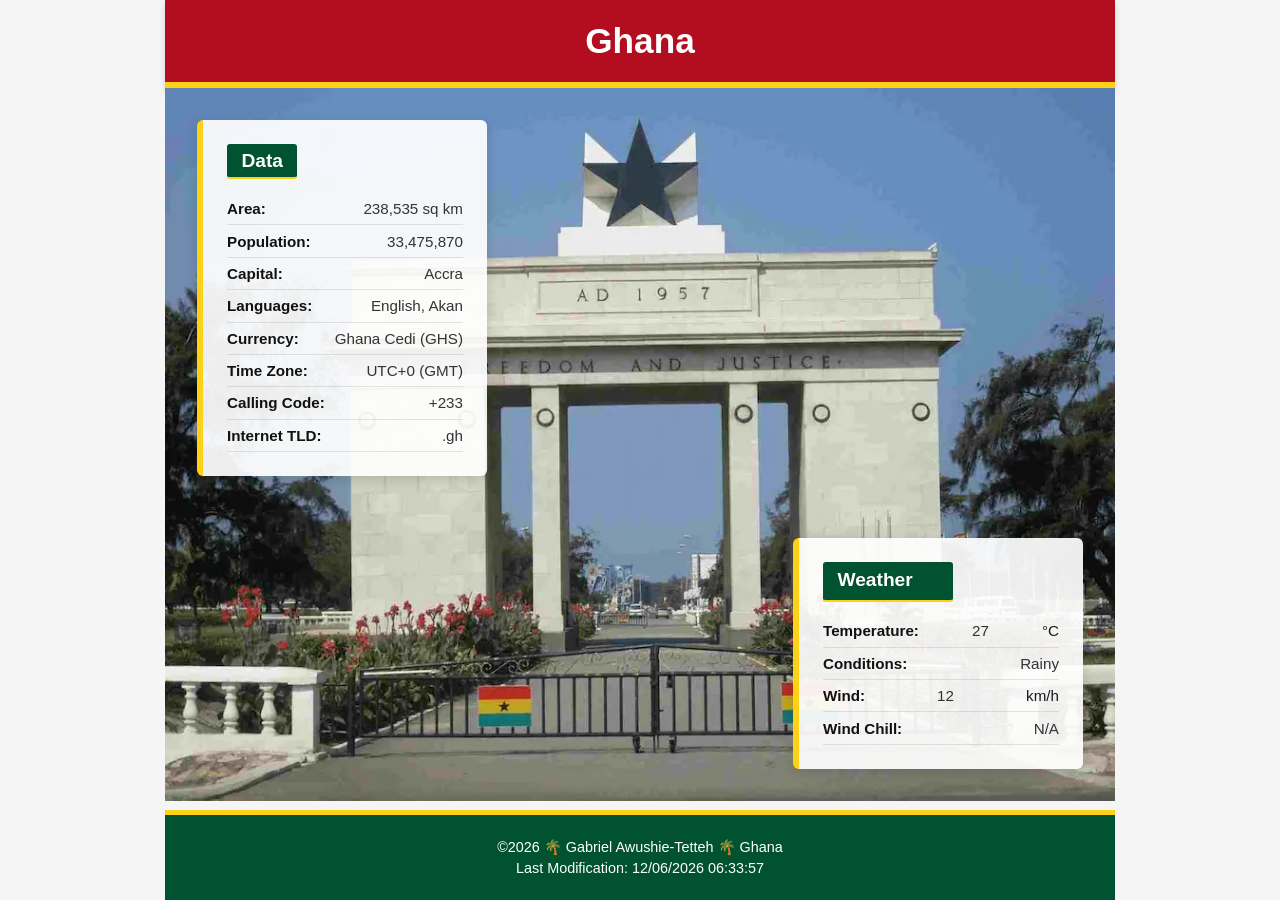
==== place.html @ 5f1bfde1 "country page" ====
<!DOCTYPE html>
<html lang="en">

<head>
    <meta charset="UTF-8">
    <meta name="viewport" content="width=device-width, initial-scale=1.0">
    <meta name="description" content="Country Page for Gabriel Awushie-Tetteh">
    <meta name="author" content="Gabriel Awushie-Tetteh">
    <title>My Country Page WDD131</title>

    <link rel="stylesheet" href="../styles/place.css">
    <script src="../scripts/place.js" defer></script>
</head>

<body>

    <header>
        <h1>Ghana</h1>
    </header>

    <main>
        <div class="hero">
            <picture>
                <source srcset="images/hero-large.webp" media="(min-width: 900px)">
                <source srcset="images/hero-medium.webp" media="(min-width: 550px)">
                <img src="images/hero-small.jpg" alt="Scenic view of Ghana" width="500" height="300">
            </picture>

            <section class="card data-card">
                <h2>Data</h2>
                <ul class="stats-list">
                    <li><span class="label">Area:</span> <span class="value">238,535 sq km</span></li>
                    <li><span class="label">Population:</span> <span class="value">33,475,870</span></li>
                    <li><span class="label">Capital:</span> <span class="value">Accra</span></li>
                    <li><span class="label">Languages:</span> <span class="value">English, Akan</span></li>
                    <li><span class="label">Currency:</span> <span class="value">Ghana Cedi (GHS)</span></li>
                    <li><span class="label">Time Zone:</span> <span class="value">UTC+0 (GMT)</span></li>
                    <li><span class="label">Calling Code:</span> <span class="value">+233</span></li>
                    <li><span class="label">Internet TLD:</span> <span class="value">.gh</span></li>
                </ul>
            </section>

    <section class="card weather-card">
        <h2 class="weather-title">Weather</h2>
        <div class="weather-icon-mobile">
            <img src="images/weather.svg" alt="Weather icon" width="48" height="48">
        </div>
        <ul class="stats-list">
            <li><span class="label">Temperature:</span> <span class="value" id="temp">27</span> &deg;C</li>
            <li><span class="label">Conditions:</span> <span class="value">Rainy</span></li>
            <li><span class="label">Wind:</span> <span class="value" id="wind-speed">12</span> km/h</li>
            <li><span class="label">Wind Chill:</span> <span class="value" id="wind-chill">N/A</span></li>
        </ul>
    </section>
        </div>
    </main>

    <footer>
        <p>&copy;<span id="current-year"></span> 🌴 Gabriel Awushie-Tetteh 🌴 Ghana</p>
        <p id="last-modified"></p>
    </footer>

</body>

</html>
---- styles/place.css ----
:root {

  --ghana-red: #b30e20; 

    --ghana-gold: #fcd116;
    --ghana-green: #005230;
    --ghana-black: #111111;
    --card-bg: rgba(255, 255, 255, 0.92);
    --text-color: #1a1a1a;
    --font-family: 'Segoe UI', Tahoma, Geneva, Verdana, sans-serif;
}


* {
    box-sizing: border-box;
    margin: 0;
    padding: 0;
}

body {
    font-family: var(--font-family);
    color: var(--text-color);
    background-color: #f4f5f4;
    display: flex;
    flex-direction: column;
    align-items: center;
    min-height: 100vh;
}

/* Header */
header {
    width: 100%;
    max-width: 950px;
    background-color: var(--ghana-red);
    color: #ffffff;
    text-align: center;
    padding: 1.25rem 1rem;
    border-bottom: 6px solid var(--ghana-gold);
    box-shadow: 0 3px 6px rgba(0, 0, 0, 0.15);
}

header h1 {
    color: #ffffff;
    font-size: 2.2rem;
    line-height: 1.2;
    margin: 0;
}

/* Main & Hero Container */
main {
    width: 100%;
    max-width: 950px;
}

.hero {
    width: 100%;
    position: relative;
    display: flex;
    flex-direction: column;
}

.hero picture,
.hero picture img {
    display: block;
    width: 100%;
    height: auto;
    object-fit: cover;
}

/* Card Styling (Mobile-first stacked layout) */
.card {
    background-color: var(--card-bg);
    margin: 1.25rem auto;
    width: 90%;
    padding: 1.5rem;
    border-radius: 6px;
    box-shadow: 0 4px 12px rgba(17, 17, 17, 0.15);
    border-left: 6px solid var(--ghana-gold);
}

/* Card Headings */
.card h2 {
    background-color: var(--ghana-green);
    color: #ffffff;
    padding: 0.35rem 0.9rem;
    font-size: 1.2rem;
    display: inline-block;
    border-radius: 3px;
    margin-bottom: 0.85rem;
    border-bottom: 2px solid var(--ghana-gold);
}

/* Mobile Weather Icon */
.weather-icon-mobile {
    text-align: center;
    margin: 0.5rem 0 1rem;
}

.weather-icon-mobile img {
    width: 48px;
    height: 48px;
}

/* Data / Weather Key-Value Lists */
.stats-list {
    list-style: none;
}

.stats-list li {
    display: flex;
    justify-content: space-between;
    padding: 0.45rem 0;
    border-bottom: 1px solid rgba(17, 17, 17, 0.1);
    font-size: 0.95rem;
}

.stats-list .label {
    font-weight: 700;
    color: var(--ghana-black);
}

.stats-list .value {
    color: #333333;
}

/* Footer */
footer {
    width: 100%;
    max-width: 950px;
    background-color: var(--ghana-green);
    color: #ffffff;
    text-align: center;
    padding: 1.25rem 1rem;
    margin-top: auto;
    border-top: 5px solid var(--ghana-gold);
}

footer p {
    margin: 0.25rem 0;
    font-size: 0.9rem;
}

/* 2. Media Query for Desktop / Large View */
@media (min-width: 768px) {
    .hero {
        display: block;
        
    }


    .data-card {
        position: absolute;
        top: 2rem;
        left: 2rem;
        width: 290px;
        margin: 0;
    }

    
    .weather-card {
        position: absolute;
        bottom: 2rem;
        right: 2rem;
        width: 290px;
        margin: 0;
    }

    
    .weather-icon-mobile {
        display: none;
    }

    /* Flex container for weather title to align with pseudo-element */
    .weather-title {
        display: inline-flex;
        align-items: center;
        gap: 0.5rem;
    }

    /* 4. Pseudo-element requirement: Weather icon inserted after heading */
    .weather-title::after {
        content: "";
        display: inline-block;
        width: 26px;
        height: 26px;
        background-image: url("../images/weather-icon.svg");
        /* path to your icon */
        background-size: contain;
        background-repeat: no-repeat;
        background-position: center;
        vertical-align: middle;
    }
}
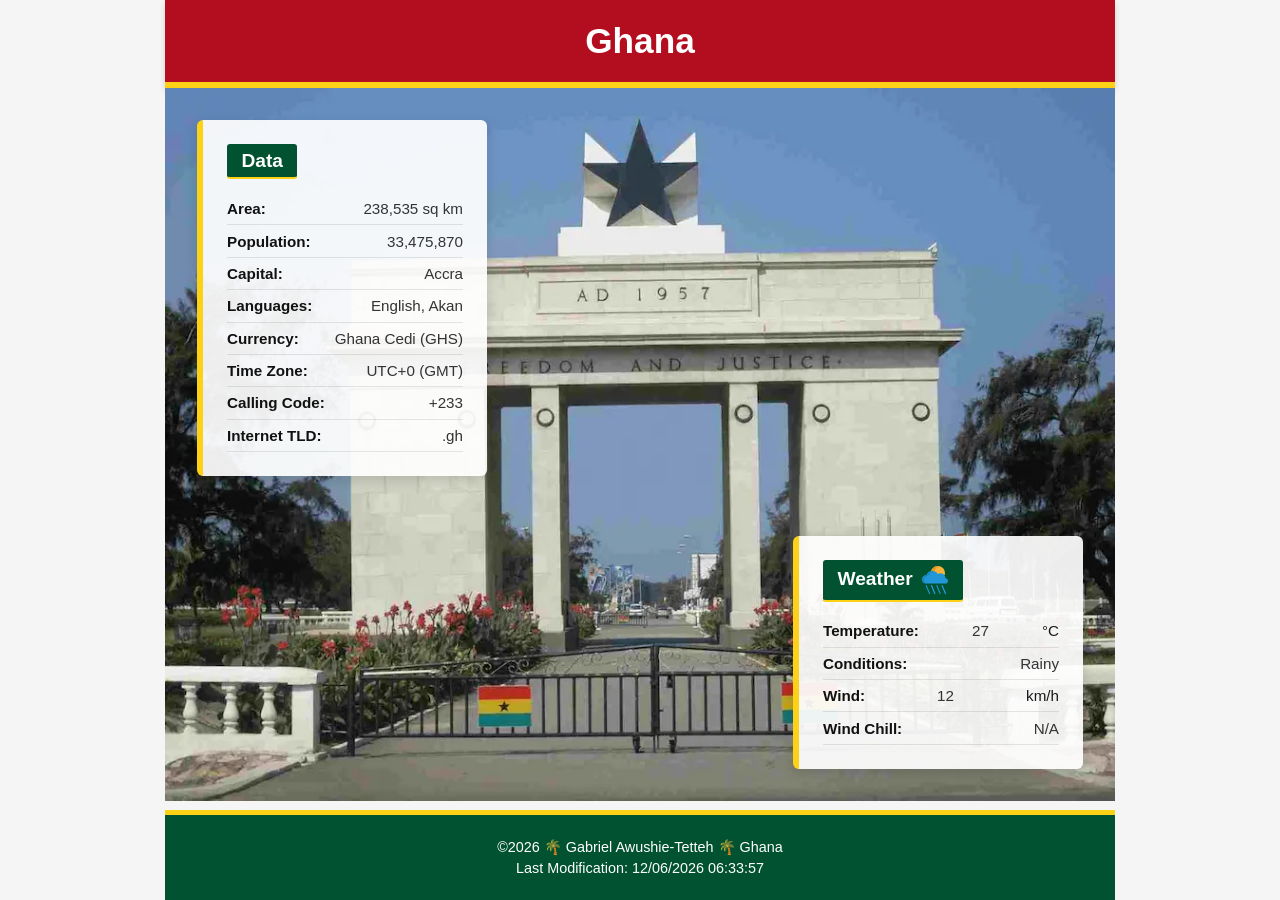
==== commit 3eb91b7a: "updating country page" ====
--- a/place.html
+++ b/place.html
@@ -23,7 +23,7 @@
             <picture>
                 <source srcset="images/hero-large.webp" media="(min-width: 900px)">
                 <source srcset="images/hero-medium.webp" media="(min-width: 550px)">
-                <img src="images/hero-small.jpg" alt="Scenic view of Ghana" width="500" height="300">
+                <img src="images/hero-small.webp" alt="Scenic view of Ghana" width="500" height="300">
             </picture>
 
             <section class="card data-card">
--- a/styles/place.css
+++ b/styles/place.css
@@ -191,4 +191,25 @@
         background-position: center;
         vertical-align: middle;
     }
+}
+@media (min-width: 768px) {
+
+    /* Hide the mobile standalone <img> */
+    .weather-icon-mobile {
+        display: none;
+    }
+
+    /* Target the Weather heading */
+    .weather-card h2::after {
+        content: "";
+        display: inline-block;
+        width: 28px;
+        height: 28px;
+        margin-left: 0.5rem;
+        vertical-align: middle;
+        background-image: url("../images/weather.svg");
+        /* Reference to your SVG */
+        background-size: contain;
+        background-repeat: no-repeat;
+    }
 }
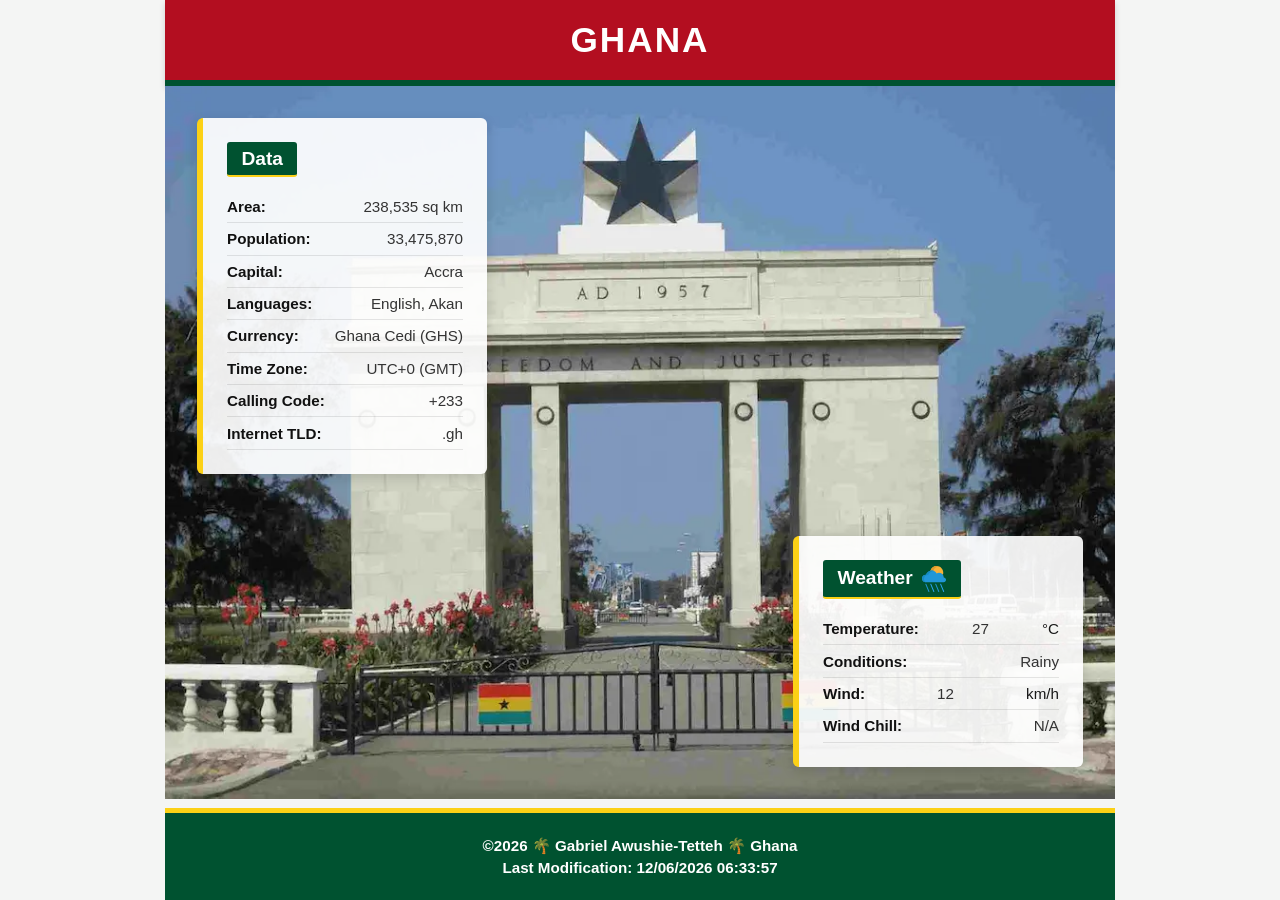
==== commit 457ad1d9: "Validatig country page" ====
--- a/place.html
+++ b/place.html
@@ -2,16 +2,14 @@
 <html lang="en">
 
 <head>
-    <meta charset="UTF-8">
-    <meta name="viewport" content="width=device-width, initial-scale=1.0">
-    <meta name="description" content="Country Page for Gabriel Awushie-Tetteh">
-    <meta name="author" content="Gabriel Awushie-Tetteh">
-    <title>My Country Page WDD131</title>
-
-    <link rel="stylesheet" href="../styles/place.css">
-    <script src="../scripts/place.js" defer></script>
+  <meta charset="UTF-8">
+  <meta name="viewport" content="width=device-width, initial-scale=1.0">
+  <title>Ghana Country Page - WDD 131</title>
+  <meta name="description" content="Explore key demographic facts, geographic data, and current local weather conditions for Ghana, West Africa.">
+  <meta name="author" content="Gabriel Awushie-Tetteh">
+  <link rel="stylesheet" href="../styles/place.css">
+  <script src="../scripts/place.js" defer></script>
 </head>
-
 <body>
 
     <header>
--- a/styles/place.css
+++ b/styles/place.css
@@ -1,8 +1,5 @@
-
 :root {
-
-  --ghana-red: #b30e20; 
-
+    --ghana-red: #b30e20;
     --ghana-gold: #fcd116;
     --ghana-green: #005230;
     --ghana-black: #111111;
@@ -10,7 +7,6 @@
     --text-color: #1a1a1a;
     --font-family: 'Segoe UI', Tahoma, Geneva, Verdana, sans-serif;
 }
-
 
 * {
     box-sizing: border-box;
@@ -28,7 +24,6 @@
     min-height: 100vh;
 }
 
-/* Header */
 header {
     width: 100%;
     max-width: 950px;
@@ -36,18 +31,16 @@
     color: #ffffff;
     text-align: center;
     padding: 1.25rem 1rem;
-    border-bottom: 6px solid var(--ghana-gold);
+    border-bottom: 6px solid var(--ghana-green);
     box-shadow: 0 3px 6px rgba(0, 0, 0, 0.15);
 }
 
 header h1 {
-    color: #ffffff;
     font-size: 2.2rem;
-    line-height: 1.2;
-    margin: 0;
+    letter-spacing: 2px;
+    text-transform: uppercase;
 }
 
-/* Main & Hero Container */
 main {
     width: 100%;
     max-width: 950px;
@@ -68,7 +61,6 @@
     object-fit: cover;
 }
 
-/* Card Styling (Mobile-first stacked layout) */
 .card {
     background-color: var(--card-bg);
     margin: 1.25rem auto;
@@ -79,7 +71,6 @@
     border-left: 6px solid var(--ghana-gold);
 }
 
-/* Card Headings */
 .card h2 {
     background-color: var(--ghana-green);
     color: #ffffff;
@@ -91,7 +82,6 @@
     border-bottom: 2px solid var(--ghana-gold);
 }
 
-/* Mobile Weather Icon */
 .weather-icon-mobile {
     text-align: center;
     margin: 0.5rem 0 1rem;
@@ -102,7 +92,6 @@
     height: 48px;
 }
 
-/* Data / Weather Key-Value Lists */
 .stats-list {
     list-style: none;
 }
@@ -124,7 +113,6 @@
     color: #333333;
 }
 
-/* Footer */
 footer {
     width: 100%;
     max-width: 950px;
@@ -138,16 +126,14 @@
 
 footer p {
     margin: 0.25rem 0;
-    font-size: 0.9rem;
+    font-size: 0.95rem;
+    font-weight: 600;
 }
 
-/* 2. Media Query for Desktop / Large View */
 @media (min-width: 768px) {
     .hero {
         display: block;
-        
     }
-
 
     .data-card {
         position: absolute;
@@ -157,7 +143,6 @@
         margin: 0;
     }
 
-    
     .weather-card {
         position: absolute;
         bottom: 2rem;
@@ -166,50 +151,20 @@
         margin: 0;
     }
 
-    
     .weather-icon-mobile {
         display: none;
     }
 
-    /* Flex container for weather title to align with pseudo-element */
-    .weather-title {
-        display: inline-flex;
-        align-items: center;
-        gap: 0.5rem;
-    }
-
-    /* 4. Pseudo-element requirement: Weather icon inserted after heading */
-    .weather-title::after {
+    .weather-card h2::after {
         content: "";
         display: inline-block;
         width: 26px;
         height: 26px;
-        background-image: url("../images/weather-icon.svg");
-        /* path to your icon */
+        background-image: url("../images/weather.svg");
         background-size: contain;
         background-repeat: no-repeat;
         background-position: center;
         vertical-align: middle;
-    }
-}
-@media (min-width: 768px) {
-
-    /* Hide the mobile standalone <img> */
-    .weather-icon-mobile {
-        display: none;
-    }
-
-    /* Target the Weather heading */
-    .weather-card h2::after {
-        content: "";
-        display: inline-block;
-        width: 28px;
-        height: 28px;
         margin-left: 0.5rem;
-        vertical-align: middle;
-        background-image: url("../images/weather.svg");
-        /* Reference to your SVG */
-        background-size: contain;
-        background-repeat: no-repeat;
     }
 }
